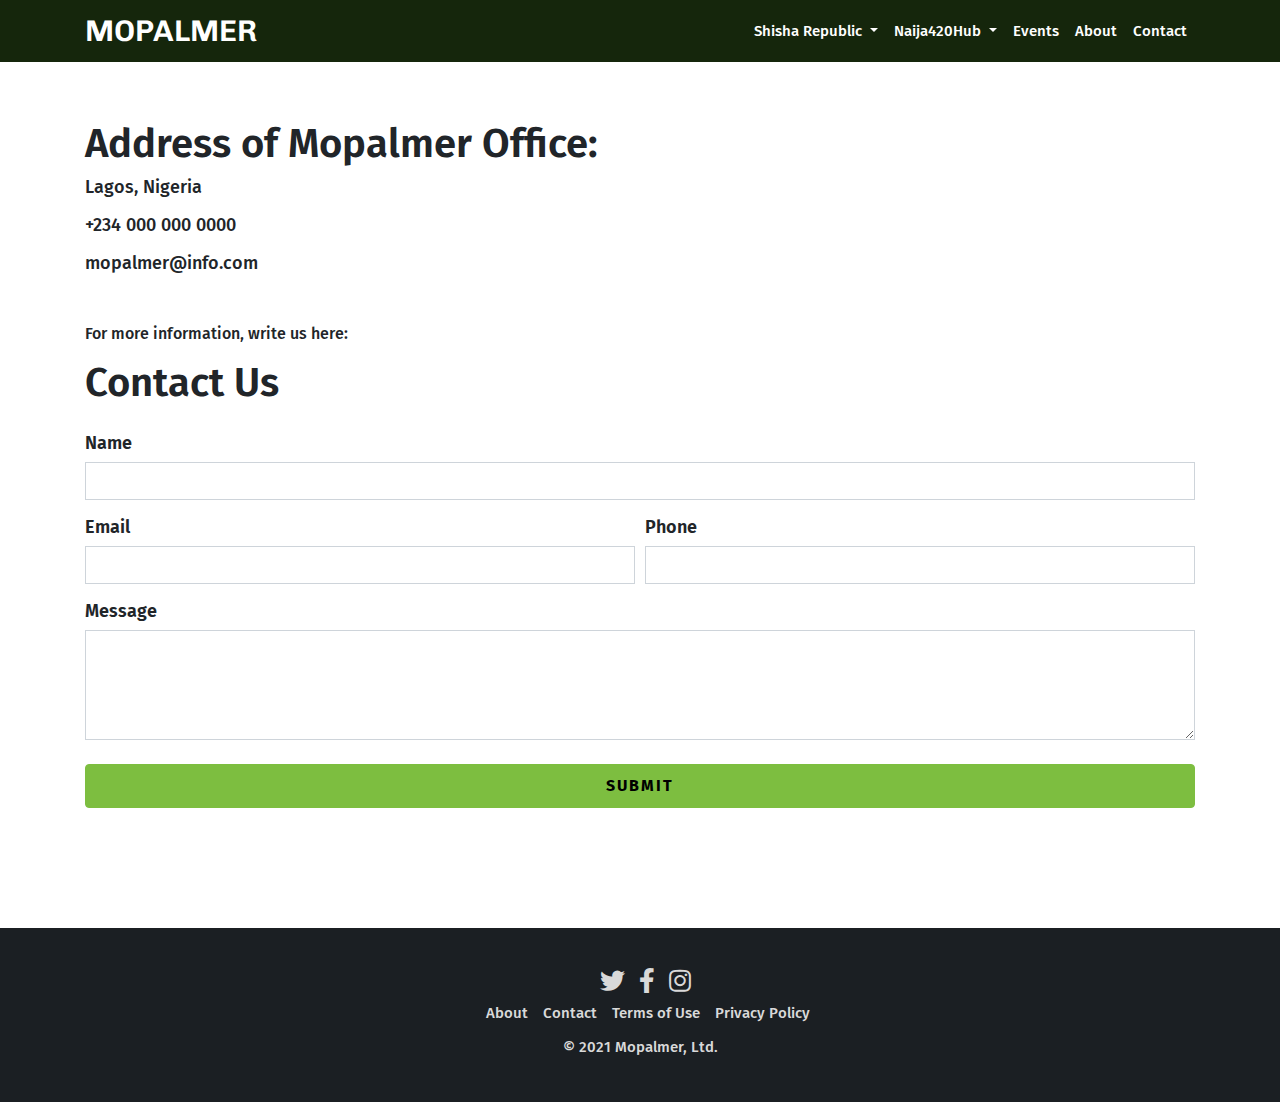
==== contact.html @ e5a8140f "new" ====
<!DOCTYPE html>
<html lang="en">

<head>
  <meta charset="UTF-8">
  <meta name="viewport" content="width=device-width, initial-scale=1.0">
  <meta http-equiv="X-UA-Compatible" content="ie=edge">
  <meta name="viewport" content="width=device-width, initial-scale=1, shrink-to-fit=no">

  <!-- FONT AWSEOME CDN -->
  <link rel="stylesheet" href="https://use.fontawesome.com/releases/v5.15.1/css/all.css">
  <!-- FONT AWSEOME CDN -->

  <!-- GOOGLE FONTS -->
  <link rel="preconnect" href="https://fonts.gstatic.com">
  <link href="https://fonts.googleapis.com/css2?family=Chivo&family=Fira+Sans:wght@300&display=swap" rel="stylesheet">
  <!-- GOOGLE FONTS -->

  <!-- BOOTSTRAP CDN -->
  <link rel="stylesheet" href="https://cdn.jsdelivr.net/npm/bootstrap@4.5.3/dist/css/bootstrap.min.css">
  <!-- BOOTSTRAP CDN -->

  <!-- EXTENAL CSS -->
  <link rel="stylesheet" href="contact.css">
  <!-- EXTENAL CSS -->

  <title>Document</title>
</head>

<body>

  <!-- HEADER SECTION -->
  <nav class="navbar fixed-top navbar-expand-md navbar-dark">
    <div class="navbar-container container">
      <a class="navbar-brand" href="index.html">
        <!-- <img src="img/ignite.webp" class="img-fluid nav-logo" alt=""> -->
        mopalmer
      </a>
      <button class="navbar-toggler collapsed" type="button" data-toggle="collapse" data-target="#main_nav" aria-controls="navbarNav" aria-expanded="false" aria-label="Toggle navigation">
        <span class="icon-bar"></span>
        <span class="icon-bar"></span>
        <span class="icon-bar"></span>
      </button>
      <div class="collapse navbar-collapse" id="main_nav">
        <ul class="navbar-nav">

          <li class="nav-item dropdown">
            <a class="nav-link  dropdown-toggle" href="#" data-toggle="dropdown"> Shisha Republic </a>
            <ul class="dropdown-menu">
              <li><a class="dropdown-item" href="product.html"> Products </a></li>
              <li><a class="dropdown-item" href="faq.html"> FAQ </a></li>
            </ul>
          </li>

          <li class="nav-item dropdown">
            <a class="nav-link  dropdown-toggle" href="#" data-toggle="dropdown"> Naija420Hub </a>
            <ul class="dropdown-menu">
              <li><a class="dropdown-item" href="#"> About Club </a></li>
            </ul>
          </li>

          <li class="nav-item">
            <a class="nav-link" href="#"> Events </a>
          </li>

          <li class="nav-item">
            <a class="nav-link" href="story.html"> About </a>
          </li>

          <li class="nav-item">
            <a class="nav-link" href="contact.html"> Contact </a>
          </li>

        </ul>
      </div>
    </div>
  </nav>
  <!-- HEADER SECTION -->


  <!-- FORM SECTION -->
  <div class="form" id="form">
    <div class="container form-container">
      <div class="form-address-box">
        <h2 class="form-address">Address of Mopalmer Office:</h2>
        <p>Lagos, Nigeria</p>
        <p>+234 000 000 0000</p>
        <p>mopalmer@info.com</p>
      </div>

      <form>
        <p>For more information, write us here:</p>
        <h2 class="form-header">Contact Us</h2>
        <div class="form-row">
          <!-- Name input -->
          <div class="form-group col-md-12">
            <label for="inputAddress">Name</label>
            <input type="text" class="form-control" id="inputAddress" placeholder="">
          </div>
          <!-- Name input -->

          <!-- Email input -->
          <div class="form-group col-md-6">
            <label for="inputEmail4">Email</label>
            <input type="email" class="form-control" id="inputEmail4">
          </div>
          <!-- Email input -->

          <!-- Phone input -->
          <div class="form-group col-md-6">
            <label for="inputPassword4">Phone</label>
            <input type="tel" class="form-control" id="inputPassword4">
          </div>
          <!-- Phone input -->
        </div>
        <!-- Message input -->
        <div class="form-outline mb-4">
          <label class="form-label" for="form4Example3">Message</label>
          <textarea class="form-control" id="form4Example3" rows="4"></textarea>
        </div>
        <!-- Message input -->

        <button type="submit" class="btn col-sm-12">SUBMIT</button>
      </form>
    </div>
  </div>
  <!-- FORM SECTION -->

  <!-- FOOTER SECTION -->
  <footer class="footer">
    <div class="container footer-container">
      <div class="footer-content">
        <div class="footer-icon-box">
          <a href="#" class="icon"><i class="fab fa-twitter footer-icon"></i></a>
          <a href="#" class="icon"><i class="fab fa-facebook-f footer-icon"></i></a>
          <a href="#" class="icon"><i class="fab fa-instagram footer-icon"></i></a>
        </div>
        <div class="footer-text">
          <p>
            <a href="story.html">About</a>
          </p>
          <p>
            <a href="contact.html">Contact</a>
          </p>
          <p>
            <a href="#">Terms of Use</a>
          </p>
          <p>
            <a href="#">Privacy Policy</a>
          </p>
        </div>
        <div class="copyright">
          <p class="copyright-text">© 2021 Mopalmer, Ltd.</p>
        </div>
      </div>
    </div>
    </div>

  </footer>
  <!-- FOOTER SECTION -->



  <!-- BOOTSTRAP JS CDN -->
  <script src="https://code.jquery.com/jquery-3.5.1.slim.min.js"></script>
  <script src="https://cdn.jsdelivr.net/npm/bootstrap@4.5.3/dist/js/bootstrap.bundle.min.js"></script>
  <!-- BOOTSTRAP JS CDN -->
</body>

</html>
---- contact.css ----
html {
  height: 100vh;
}

* {
  margin: 0;
  padding: 0;
  box-sizing: border-box;
}

a, a:hover {
  color: inherit;
  text-decoration: none;
}

body {
  font-family: 'Fira Sans', sans-serif;
  font-weight: 500;
  line-height: normal;
  letter-spacing: normal;
}

/* HEADER SECTION */
.navbar {
  background: #15260c;
  width: 100%;
}

.navbar-brand {
  font-family: 'Chivo', sans-serif;
  font-size: 30px;
  font-weight: 600;
  text-transform: uppercase;
}

.navbar-collapse {
  display: flex;
  justify-content: flex-end;
}

.navbar-nav .dropdown-menu {
  background-color: #ffffff7a;
  width: 270px;
  border-radius: inherit;
}

.navbar-dark .navbar-nav .show>.nav-link {
  color: #d9d9d9;
}

.navbar-nav .dropdown-item {
  font-size: 13px;
  letter-spacing: 1px;
  color: #000;
  font-weight: 600;
  padding-top: 12px;
  padding-bottom: 12px;
}

.navbar-nav .dropdown-item:hover {
  color: #f44336;
}

.navbar-dark .navbar-nav .nav-link {
  font-size: 15px;
  color: #fff;
}

.navbar-nav .dropdown-item:hover {
  background-color: inherit;
}

@media screen and (max-width: 991px) {
  .navbar-container {
    max-width: 90rem;
  }
}

@media screen and (max-width: 767px) {
  .navbar-collapse {
    display: block;
  }

  .nav-item {
    margin: 10px 0;
  }

  .navbar-nav, .navbar-nav .dropdown-menu {
    width: 100%;
  }
}

.navbar-toggler {
  background: none;
  border: none;
}

.navbar-toggler:active,
.navbar-toggler:focus {
  outline: 0;
}

.navbar-toggler .icon-bar {
  display: block;
  width: 22px;
  height: 2px;
  border-radius: 1px;
  margin: 4px 0 4px 0;
  transition: all 0.2s;
}

.navbar-dark .navbar-toggler .icon-bar {
  background: #fff;
}

.navbar-toggler .icon-bar:nth-of-type(1) {
  transform: rotate(45deg);
  transform-origin: 10% 10%;
}

.navbar-toggler .icon-bar:nth-of-type(2) {
  opacity: 0;
  filter: alpha(opacity=0);
}

.navbar-toggler .icon-bar:nth-of-type(3) {
  transform: rotate(-45deg);
  transform-origin: 10% 90%;
}

.navbar-toggler.collapsed .icon-bar:nth-of-type(1) {
  transform: rotate(0);
}

.navbar-toggler.collapsed .icon-bar:nth-of-type(2) {
  opacity: 1;
  filter: alpha(opacity=100);
}

.navbar-toggler.collapsed .icon-bar:nth-of-type(3) {
  transform: rotate(0);
}

/* ============ desktop view ============ */
@media all and (min-width: 992px) {
  .navbar .nav-item .dropdown-menu {
    display: none;
  }

  .navbar .nav-item:hover .nav-link {
    color: #fff;
  }

  .navbar .nav-item:hover .dropdown-menu {
    display: block;
  }

  .navbar .nav-item .dropdown-menu {
    margin-top: 0;
  }
}

/* ============ desktop view .end// ============ */
/* HEADER SECTION */
/* FORM SECTION */
.form {
  background-color: #fff;
  padding: 70px 0;
}

.form-address-box {
  margin-top: 50px;
}

.form-address, .form-header {
  font-size: 40px;
  font-weight: 600;
}

.form-header {
  margin-bottom: 25px;
}

.form-address-box>p {
  font-size: 18px;
}

form {
  margin: 50px 0;
  width: auto;
}

label {
  font-size: 18px;
  font-weight: 600;
}

.form-control {
  border-radius: 0;
}

.form-control:focus {
  box-shadow: none;
  border-color: #ced4da;
}

.form .btn {
  background: #7dbe40;
  color: #000000;
  border: 1px solid #7dbe40;
  padding: 0 20px;
  text-align: center;
  cursor: pointer;
  min-height: 44px;
  height: 40px;
  line-height: 1.2;
  vertical-align: top;
  font-weight: bold;
  font-size: 16px;
  text-transform: uppercase;
  letter-spacing: 2px;
}

.form .btn:focus {
  box-shadow: none;
}

@media screen and (max-width: 991px) {
  .form {
    padding-bottom: 50px;
  }

  .form-container {
    max-width: 90rem;
    padding: 0 30px;
  }

  .form-header, .form-address {
    font-size: 30px;
  }

  label {
    font-size: 15px;
  }
}

/* FORM SECTION */
/* FOOTER SECTION */
.footer {
  background-color: #1b1f23;
  padding: 30px 0;
}

.footer-icon-box {
  margin: 10px 0;
}

.footer-icon {
  color: #d9d9d9;
  font-size: 25px;
  margin-left: 10px;
}

.footer-icon:hover {
  color: #fff;
  transition: all 0.4s ease;
}

.footer-text {
  display: flex;
  flex-direction: row;
  flex-wrap: wrap;
  justify-content: center;
}

.footer-text>p {
  color: #d9d9d9;
  margin-left: 15px;
  font-size: 15px;
}

.footer-text>p:hover {
  color: #fff;
  transition: all 0.4s ease;
}

.copyright-text {
  color: #d9d9d9;
  font-size: 15px;
}

.footer-content {
  display: flex;
  flex-direction: column;
  flex-wrap: wrap;
  align-items: center;
}

@media screen and (max-width:991px) {
  .footer-container {
    max-width: 90rem;
    padding: 0 30px;
  }

  .footer-text>p {
    font-size: 13px;
  }

  .copyright-text {
    font-size: 13px;
  }

  .footer-icon {
    font-size: 20px;
  }
}

/* FOOTER SECTION */
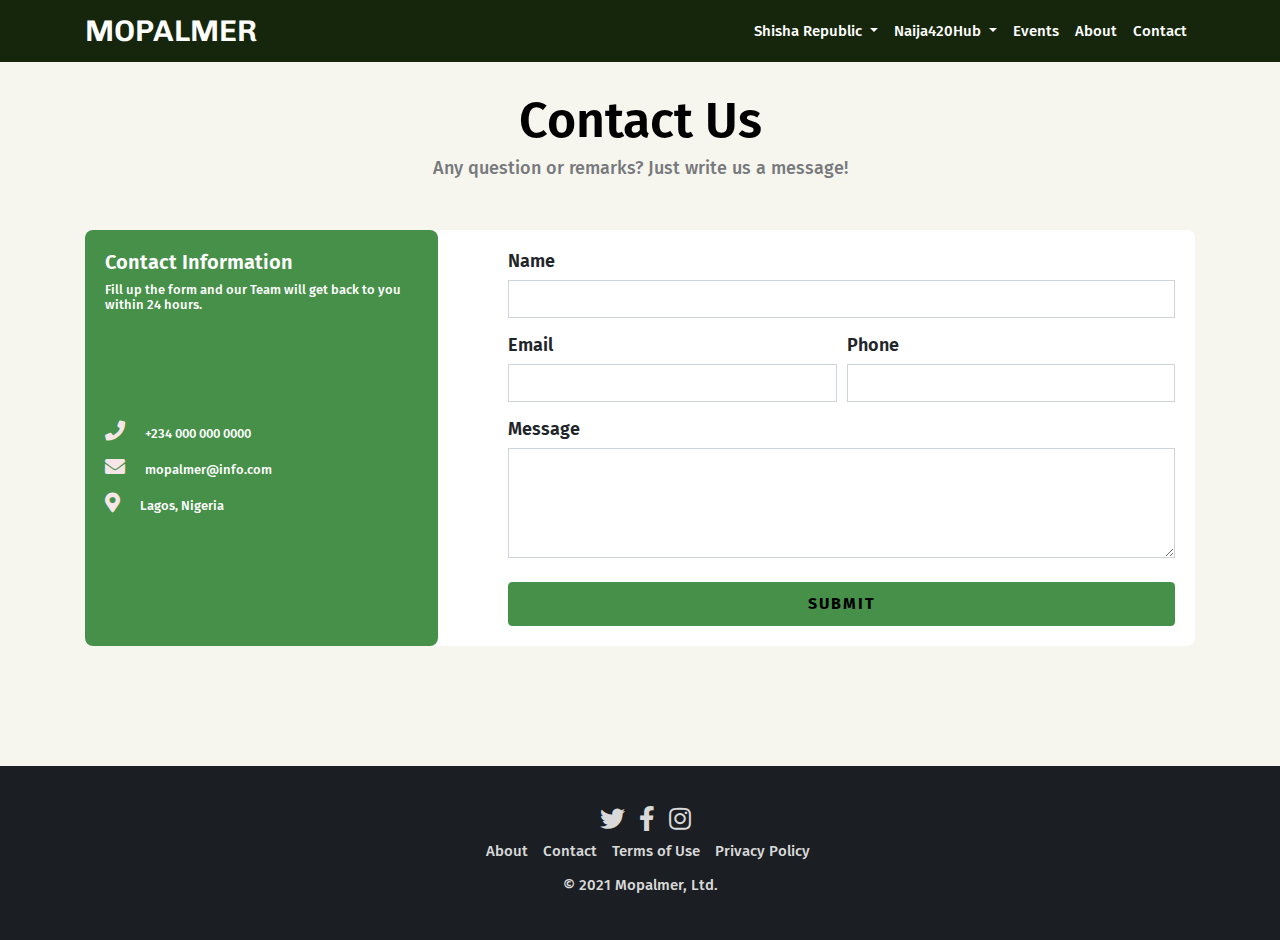
==== commit 719040cd: "new" ====
--- a/contact.html
+++ b/contact.html
@@ -36,7 +36,8 @@
         <!-- <img src="img/ignite.webp" class="img-fluid nav-logo" alt=""> -->
         mopalmer
       </a>
-      <button class="navbar-toggler collapsed" type="button" data-toggle="collapse" data-target="#main_nav" aria-controls="navbarNav" aria-expanded="false" aria-label="Toggle navigation">
+      <button class="navbar-toggler collapsed" type="button" data-toggle="collapse" data-target="#main_nav"
+        aria-controls="navbarNav" aria-expanded="false" aria-label="Toggle navigation">
         <span class="icon-bar"></span>
         <span class="icon-bar"></span>
         <span class="icon-bar"></span>
@@ -81,47 +82,57 @@
   <!-- FORM SECTION -->
   <div class="form" id="form">
     <div class="container form-container">
-      <div class="form-address-box">
-        <h2 class="form-address">Address of Mopalmer Office:</h2>
-        <p>Lagos, Nigeria</p>
-        <p>+234 000 000 0000</p>
-        <p>mopalmer@info.com</p>
+      <div class="form-header-box">
+        <h2>Contact Us</h2>
+        <h4>Any question or remarks? Just write us a message!</h4>
       </div>
+      <div class="form-content">
+        <div class="form-address-box">
+          <div class="form-address">
+            <h2 class="form-address-header">Contact Information</h2>
+            <h5 class="form-address-sub">Fill up the form and our Team will get back to you within 24 hours.</h5>
+          </div>
 
-      <form>
-        <p>For more information, write us here:</p>
-        <h2 class="form-header">Contact Us</h2>
-        <div class="form-row">
-          <!-- Name input -->
-          <div class="form-group col-md-12">
-            <label for="inputAddress">Name</label>
-            <input type="text" class="form-control" id="inputAddress" placeholder="">
+          <div class="form-contact-box">
+            <p><i class="fas fa-phone form-icon"></i>+234 000 000 0000</p>
+            <p><i class="fas fa-envelope form-icon"></i>mopalmer@info.com</p>
+            <p><i class="fas fa-map-marker-alt form-icon"></i>Lagos, Nigeria</p>
           </div>
-          <!-- Name input -->
+        </div>
 
-          <!-- Email input -->
-          <div class="form-group col-md-6">
-            <label for="inputEmail4">Email</label>
-            <input type="email" class="form-control" id="inputEmail4">
+        <form>
+          <div class="form-row">
+            <!-- Name input -->
+            <div class="form-group col-md-12">
+              <label for="inputAddress">Name</label>
+              <input type="text" class="form-control" id="inputAddress" placeholder="">
+            </div>
+            <!-- Name input -->
+
+            <!-- Email input -->
+            <div class="form-group col-md-6">
+              <label for="inputEmail4">Email</label>
+              <input type="email" class="form-control" id="inputEmail4">
+            </div>
+            <!-- Email input -->
+
+            <!-- Phone input -->
+            <div class="form-group col-md-6">
+              <label for="inputPassword4">Phone</label>
+              <input type="tel" class="form-control" id="inputPassword4">
+            </div>
+            <!-- Phone input -->
           </div>
-          <!-- Email input -->
+          <!-- Message input -->
+          <div class="form-outline mb-4">
+            <label class="form-label" for="form4Example3">Message</label>
+            <textarea class="form-control" id="form4Example3" rows="4"></textarea>
+          </div>
+          <!-- Message input -->
 
-          <!-- Phone input -->
-          <div class="form-group col-md-6">
-            <label for="inputPassword4">Phone</label>
-            <input type="tel" class="form-control" id="inputPassword4">
-          </div>
-          <!-- Phone input -->
-        </div>
-        <!-- Message input -->
-        <div class="form-outline mb-4">
-          <label class="form-label" for="form4Example3">Message</label>
-          <textarea class="form-control" id="form4Example3" rows="4"></textarea>
-        </div>
-        <!-- Message input -->
-
-        <button type="submit" class="btn col-sm-12">SUBMIT</button>
-      </form>
+          <button type="submit" class="btn col-sm-12">SUBMIT</button>
+        </form>
+      </div>
     </div>
   </div>
   <!-- FORM SECTION -->
@@ -167,4 +178,4 @@
   <!-- BOOTSTRAP JS CDN -->
 </body>
 
-</html>
+</html>--- a/contact.css
+++ b/contact.css
@@ -8,7 +8,8 @@
   box-sizing: border-box;
 }
 
-a, a:hover {
+a,
+a:hover {
   color: inherit;
   text-decoration: none;
 }
@@ -85,7 +86,8 @@
     margin: 10px 0;
   }
 
-  .navbar-nav, .navbar-nav .dropdown-menu {
+  .navbar-nav,
+  .navbar-nav .dropdown-menu {
     width: 100%;
   }
 }
@@ -164,30 +166,87 @@
 /* HEADER SECTION */
 /* FORM SECTION */
 .form {
+  background-color: #d2cda430;
+  padding: 70px 0;
+}
+
+.form-header-box{
+  margin-top: 20px;
+}
+
+.form-header-box>h2{
+  font-size: 50px;
+  font-weight: 600;
+  color: #000;
+}
+
+.form-header-box>h4 {
+  font-size: 18px;
+  color: #777a7d;
+}
+
+.form-header-box>h2,
+.form-header-box>h4 {
+  text-align: center;
+}
+
+.form-address-box {
+  background: #469049;
+  display: flex;
+  flex-direction: column;
+  padding: 20px;
+}
+
+.form-contact-box{
+  margin-top: 50px;
+}
+
+.form-content,
+.form-address-box {
+  border-radius: 8px;
+}
+
+.form-address-header,
+.form-address-sub,
+.form-contact-box>p {
+  color: #fff;
+}
+
+.form-content {
+  display: grid;
+  grid-template-columns: 1fr 2fr;
+  grid-gap: 50px;
   background-color: #fff;
-  padding: 70px 0;
-}
-
-.form-address-box {
-  margin-top: 50px;
-}
-
-.form-address, .form-header {
-  font-size: 40px;
+  margin: 50px 0;
+}
+
+.form-icon {
+  color: #f7e6e8;
+  font-size: 20px;
+  margin-right: 20px;
+}
+
+.form-address {
+  margin-bottom: 50px;
+}
+
+.form-address-header {
+  font-size: 20px;
   font-weight: 600;
+}
+
+.form-address-sub,
+.form-contact-box>p {
+  font-size: 13px;
 }
 
 .form-header {
   margin-bottom: 25px;
 }
 
-.form-address-box>p {
-  font-size: 18px;
-}
-
 form {
-  margin: 50px 0;
   width: auto;
+  padding: 20px;
 }
 
 label {
@@ -205,9 +264,9 @@
 }
 
 .form .btn {
-  background: #7dbe40;
+  background: #469049;
   color: #000000;
-  border: 1px solid #7dbe40;
+  border: 1px solid #469049;
   padding: 0 20px;
   text-align: center;
   cursor: pointer;
@@ -230,13 +289,36 @@
     padding-bottom: 50px;
   }
 
+  .form-content {
+    grid-template-columns: 1fr;
+    grid-gap: 30px;
+  }
+
+  .form-contact-box {
+    margin-top: 0;
+  }
+
+  .form-address-box {
+    border-radius: 8px;
+    border-bottom-left-radius: 0;
+    border-bottom-right-radius: 0;
+  }
+
+  .form-address-header {
+    font-size: 15px;
+  }
+
   .form-container {
     max-width: 90rem;
     padding: 0 30px;
   }
 
-  .form-header, .form-address {
+  .form-header-box>h2 {
     font-size: 30px;
+  }
+
+  .form-header-box>h4 {
+    font-size: 15px;
   }
 
   label {
@@ -315,4 +397,4 @@
   }
 }
 
-/* FOOTER SECTION */
+/* FOOTER SECTION */